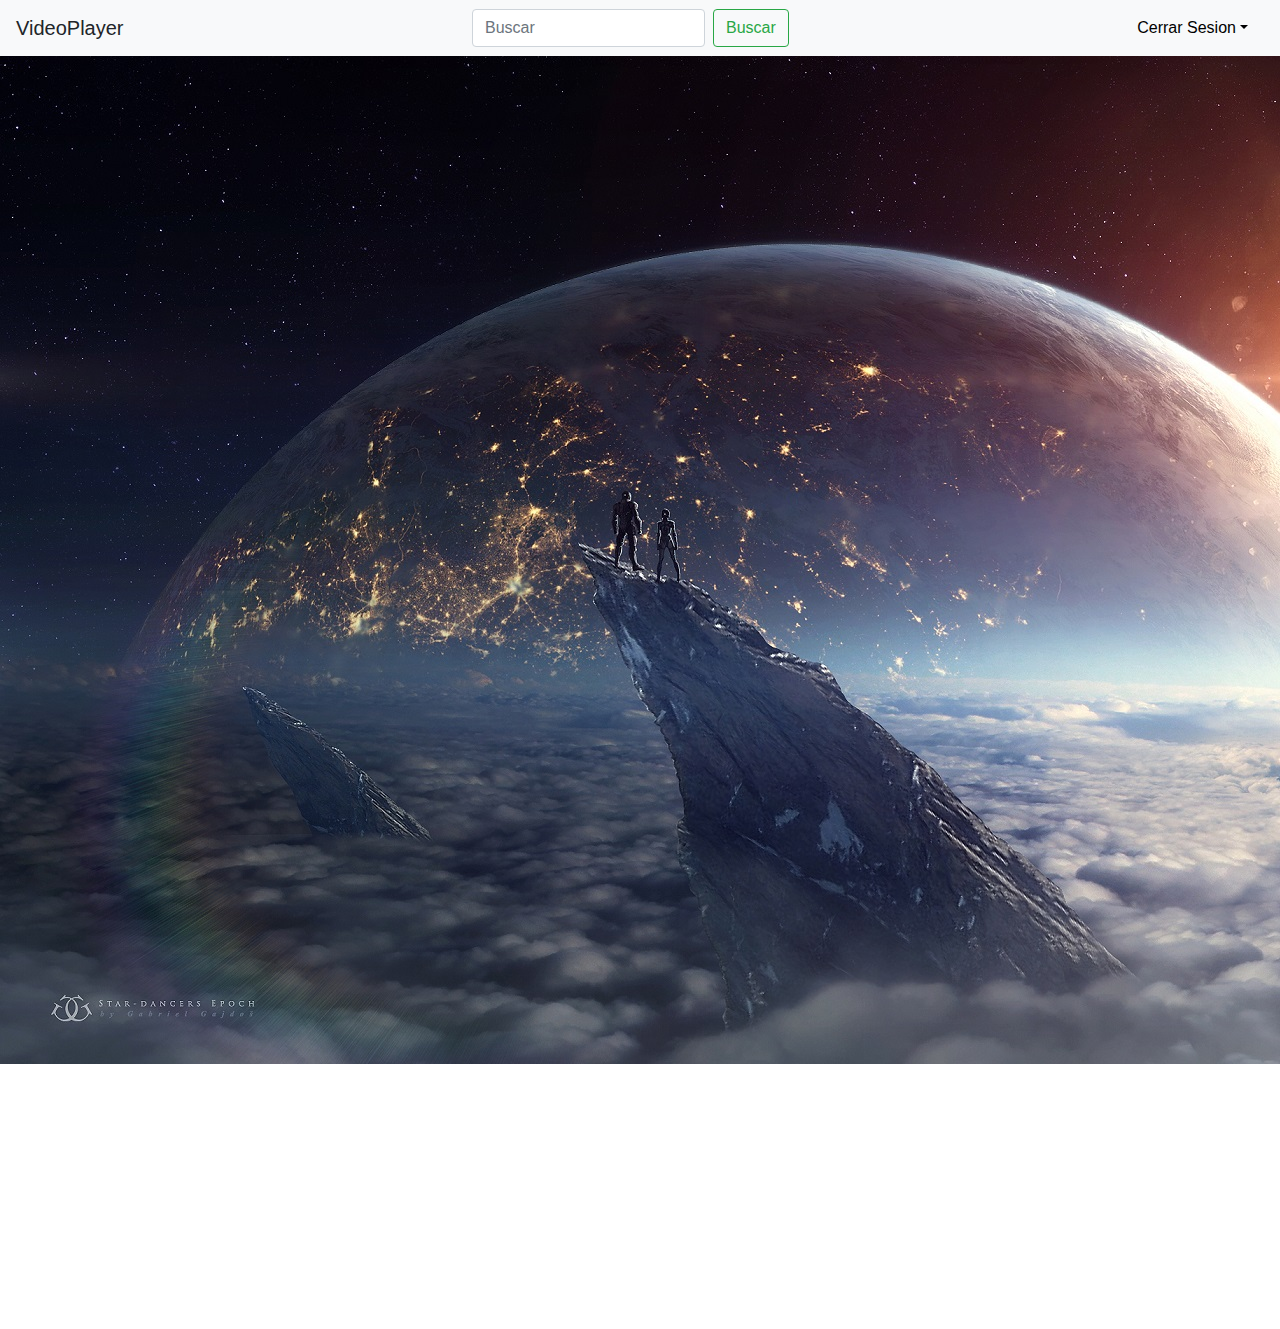
==== index.html @ 3c7ec914 "Se agregó primera página" ====
<!DOCTYPE html>
<html>
<head>
	<meta charset="utf-8">
	<title>REPRODUCTOR</title>
	<meta name="viewport" content="width=device-width, initial-scale=1.0">
	<link rel="stylesheet" type="text/css" href="css/style.css">
	<link href="https://file.myfontastic.com/3M26jzQVLuobsPAKcsm5FY/icons.css" rel="stylesheet">
	<link rel="stylesheet" href="https://stackpath.bootstrapcdn.com/bootstrap/4.3.1/css/bootstrap.min.css" integrity="sha384-ggOyR0iXCbMQv3Xipma34MD+dH/1fQ784/j6cY/iJTQUOhcWr7x9JvoRxT2MZw1T" crossorigin="anonymous">
</head>
<body>
	<nav class="navbar navbar-light bg-light" style="background-color:#e3f2fd">
	  <a class="navbar-brand" position="fixed">VideoPlayer</a>
	  <form class="form-inline" position="fixed">
	    <input class="form-control mr-sm-2" type="search" placeholder="Buscar" aria-label="Search">
	    <button class="btn btn-outline-success my-2 my-sm-0" type="submit">Buscar</button>
	  </form>
	  <div class="dropdown" position="fixed"> 
                <a style="color: black" href="#" class="nav-link dropdown-toggle" data-toggle="dropdown">Cerrar Sesion</a>
                <div class="dropdown-menu text-center">
                    <a><img src="img/user1.png" height="80" width="80"></a><br>
                    <a>User</a>
                    <div class="dropdown-divider"></div>
                    <a href="sesion.html" class="dropdown-item">Salir</a>
                </div>
       </div>	  
	</nav>
	<section id="containerVideos">
        <img src="img/fondo3.jpg" alt="">
        <div class="videosCont">
            <div class="vid">
				<iframe width="100%" height="100%" src="https://www.youtube.com/embed/sOyA84uhoCQ" frameborder="0" allow="accelerometer; autoplay; encrypted-media; gyroscope; picture-in-picture" allowfullscreen></iframe>
		    </div>
		    <div class="vid">
				<iframe width="100%" height="100%" src="https://www.youtube.com/embed/sTNfFatKfoI" frameborder="0" allow="accelerometer; autoplay; encrypted-media; gyroscope; picture-in-picture" allowfullscreen></iframe>
		    </div>
		    <div class="vid">
				<iframe width="100%" height="100%" src="https://www.youtube.com/embed/vwu7UrO5B5M" frameborder="0" allow="accelerometer; autoplay; encrypted-media; gyroscope; picture-in-picture" allowfullscreen></iframe>
		    </div>
		    <div class="vid">
				<iframe width="100%" height="100%" src="https://www.youtube.com/embed/W5IlJ0PoDYI" frameborder="0" allow="accelerometer; autoplay; encrypted-media; gyroscope; picture-in-picture" allowfullscreen></iframe>
		    </div>
		    <div class="vid">
				<iframe width="100%" height="100%" src="https://www.youtube.com/embed/ttI1Rre000k" frameborder="0" allow="accelerometer; autoplay; encrypted-media; gyroscope; picture-in-picture" allowfullscreen></iframe>
            </div>
            <div class="vid">
				<iframe width="100%" height="100%" src="https://www.youtube.com/embed/sOyA84uhoCQ" frameborder="0" allow="accelerometer; autoplay; encrypted-media; gyroscope; picture-in-picture" allowfullscreen></iframe>
		    </div>
		    <div class="vid">
				<iframe width="100%" height="100%" src="https://www.youtube.com/embed/sTNfFatKfoI" frameborder="0" allow="accelerometer; autoplay; encrypted-media; gyroscope; picture-in-picture" allowfullscreen></iframe>
		    </div>
		    <div class="vid">
				<iframe width="100%" height="100%" src="https://www.youtube.com/embed/vwu7UrO5B5M" frameborder="0" allow="accelerometer; autoplay; encrypted-media; gyroscope; picture-in-picture" allowfullscreen></iframe>
		    </div>
		    <div class="vid">
				<iframe width="100%" height="100%" src="https://www.youtube.com/embed/W5IlJ0PoDYI" frameborder="0" allow="accelerometer; autoplay; encrypted-media; gyroscope; picture-in-picture" allowfullscreen></iframe>
		    </div>
		    <div class="vid">
				<iframe width="100%" height="100%" src="https://www.youtube.com/embed/ttI1Rre000k" frameborder="0" allow="accelerometer; autoplay; encrypted-media; gyroscope; picture-in-picture" allowfullscreen></iframe>
            </div>
            <div class="vid">
				<iframe width="100%" height="100%" src="https://www.youtube.com/embed/sOyA84uhoCQ" frameborder="0" allow="accelerometer; autoplay; encrypted-media; gyroscope; picture-in-picture" allowfullscreen></iframe>
		    </div>
		    <div class="vid">
				<iframe width="100%" height="100%" src="https://www.youtube.com/embed/sTNfFatKfoI" frameborder="0" allow="accelerometer; autoplay; encrypted-media; gyroscope; picture-in-picture" allowfullscreen></iframe>
		    </div>
		    <div class="vid">
				<iframe width="100%" height="100%" src="https://www.youtube.com/embed/vwu7UrO5B5M" frameborder="0" allow="accelerometer; autoplay; encrypted-media; gyroscope; picture-in-picture" allowfullscreen></iframe>
		    </div>
		    <div class="vid">
				<iframe width="100%" height="100%" src="https://www.youtube.com/embed/W5IlJ0PoDYI" frameborder="0" allow="accelerometer; autoplay; encrypted-media; gyroscope; picture-in-picture" allowfullscreen></iframe>
		    </div>
		    <div class="vid">
				<iframe width="100%" height="100%" src="https://www.youtube.com/embed/ttI1Rre000k" frameborder="0" allow="accelerometer; autoplay; encrypted-media; gyroscope; picture-in-picture" allowfullscreen></iframe>
            </div>
            <div class="vid">
				<iframe width="100%" height="100%" src="https://www.youtube.com/embed/sOyA84uhoCQ" frameborder="0" allow="accelerometer; autoplay; encrypted-media; gyroscope; picture-in-picture" allowfullscreen></iframe>
		    </div>
		    <div class="vid">
				<iframe width="100%" height="100%" src="https://www.youtube.com/embed/sTNfFatKfoI" frameborder="0" allow="accelerometer; autoplay; encrypted-media; gyroscope; picture-in-picture" allowfullscreen></iframe>
		    </div>
		    <div class="vid">
				<iframe width="100%" height="100%" src="https://www.youtube.com/embed/vwu7UrO5B5M" frameborder="0" allow="accelerometer; autoplay; encrypted-media; gyroscope; picture-in-picture" allowfullscreen></iframe>
		    </div>
		    <div class="vid">
				<iframe width="100%" height="100%" src="https://www.youtube.com/embed/W5IlJ0PoDYI" frameborder="0" allow="accelerometer; autoplay; encrypted-media; gyroscope; picture-in-picture" allowfullscreen></iframe>
		    </div>
		    <div class="vid">
				<iframe width="100%" height="100%" src="https://www.youtube.com/embed/ttI1Rre000k" frameborder="0" allow="accelerometer; autoplay; encrypted-media; gyroscope; picture-in-picture" allowfullscreen></iframe>
		    </div>
        </div>
    </section>
	<script src="https://code.jquery.com/jquery-3.3.1.slim.min.js" integrity="sha384-q8i/X+965DzO0rT7abK41JStQIAqVgRVzpbzo5smXKp4YfRvH+8abtTE1Pi6jizo" crossorigin="anonymous"></script>
	<script src="https://cdnjs.cloudflare.com/ajax/libs/popper.js/1.14.3/umd/popper.min.js" integrity="sha384-ZMP7rVo3mIykV+2+9J3UJ46jBk0WLaUAdn689aCwoqbBJiSnjAK/l8WvCWPIPm49" crossorigin="anonymous"></script>
	<script src="https://stackpath.bootstrapcdn.com/bootstrap/4.1.3/js/bootstrap.min.js" integrity="sha384-ChfqqxuZUCnJSK3+MXmPNIyE6ZbWh2IMqE241rYiqJxyMiZ6OW/JmZQ5stwEULTy" crossorigin="anonymous"></script>
</body>
</html>
---- css/style.css ----
.container{
    background: silver;
    border-radius: 10px;
    padding: 25px;
    margin-top: 50px;
}

#player {
	width: 100%;
	height: 900px;
	display: flex;
	align-items: center;
	position: relative;
}

#player img {
	width: 100%;
	height: 100%;
}



.video {
	background:white;
	width: 50%;
	height: 400px;
	margin: 0;
	margin-left: 10%;
	margin-top: 5%;
	padding: 0;
	position: absolute;
	top: 1px;
}

.video h1 {
	font-size: 30px;
}

.videocontainer {
	float: right;
	width: 50%;
	position: absolute;
	top: 50px;
	left: 900px;
}	

.videocontainer p {
	font-size: 20px;
	color: white;

}

.square {
	background: silver;
	width: 40%;
	height: 150px;
	margin-top: 10px;
}

.description {
	width: 640px;
	height: 400px;
	position: relative;
	margin-top: 2%;
	color: white;
	padding: 10px;
}

.description h1 {
	width: 100%;
	color: white;
}

.description .social [class^="icon-"] {
  display: inline-block;
  color: silver;
  text-decoration: none;
  font-size: 30px;
  padding: 15px;
  background: white;
  border-radius: 30%;
  width: 50px;
  height: 50px;
  line-height: 40px;
  
}

.user {
  margin-top: 15px;
  width: 60px;
  height: 60px;
}

.user img {
	border-radius: 50%;
}

.user p {
	width: 250px;
	font-family: calibri;
	font-size: 20px;
	position: absolute;
	top: 215px;
	left: 90px;
}

.subscribe {
	
}

.subscribe button {
	float: right;
	background: red;
	color: white;
	border: none;
	border-radius: 4px;
	font-size: 23px;
	position: absolute;
	left: 450px;
	top: 210px;
}

.descriptionchannel {
	margin: 0 auto;
	width: 80%;
	color: white;
	padding: 15px;
}
#containerVideos {
	width: 100%;
	height: 1008px;
}
#containerVideos img {
	position: relative;
}
#containerVideos .videosCont {
	position: absolute;
	top: 90px;
	left: 20px;	
	display: flex;
	flex-wrap: wrap;
	justify-content: center;
}
.vid {
	padding: 10px;
}
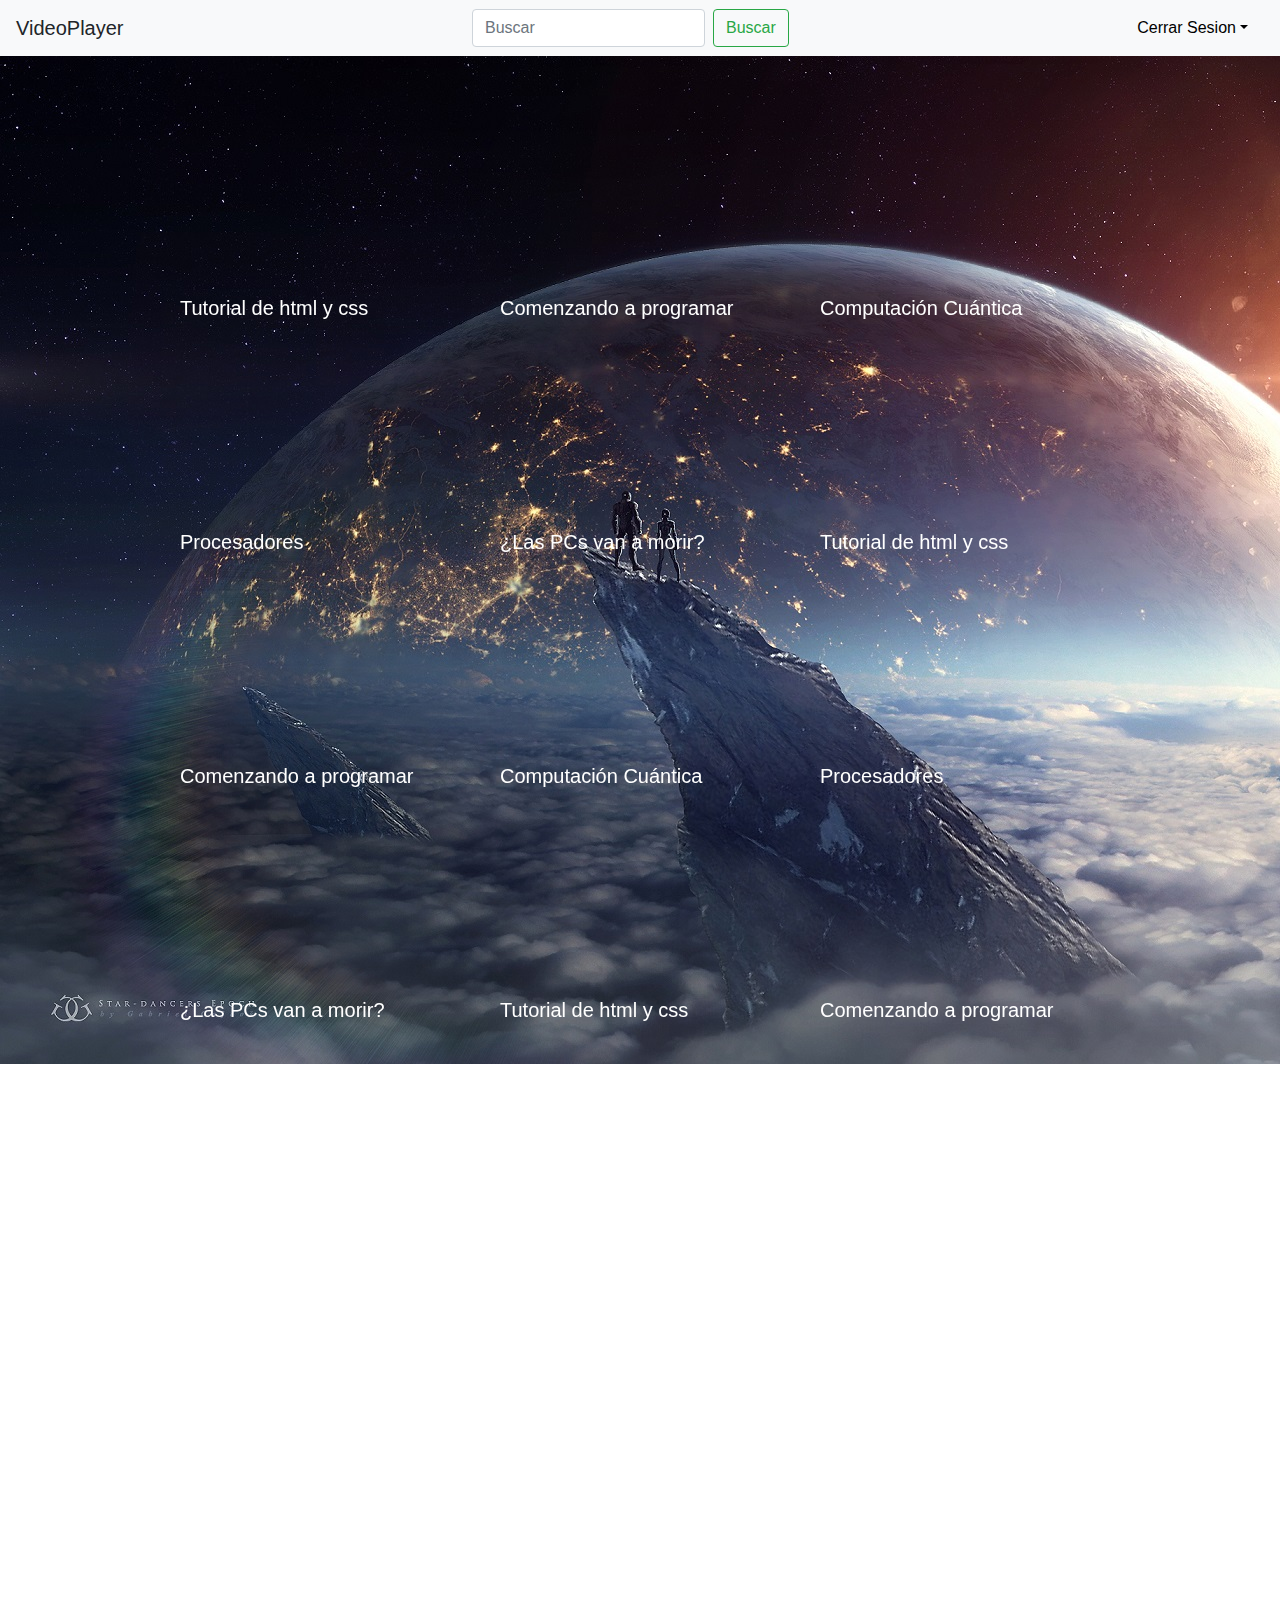
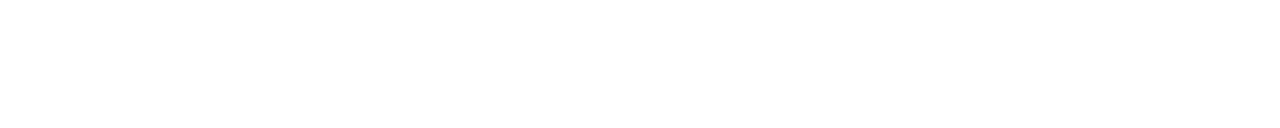
==== commit cb935daa: "Semi-acabado" ====
--- a/index.html
+++ b/index.html
@@ -29,69 +29,150 @@
         <img src="img/fondo3.jpg" alt="">
         <div class="videosCont">
             <div class="vid">
-				<iframe width="100%" height="100%" src="https://www.youtube.com/embed/sOyA84uhoCQ" frameborder="0" allow="accelerometer; autoplay; encrypted-media; gyroscope; picture-in-picture" allowfullscreen></iframe>
+            	<a href="index2.html">
+            		<iframe width="100%" height="100%" src="https://www.youtube.com/embed/sOyA84uhoCQ" frameborder="0" allow="accelerometer; autoplay; encrypted-media; gyroscope; picture-in-picture" allowfullscreen></iframe>
+            		<h2>Tutorial de html y css</h2>
+            	</a>
+				
 		    </div>
 		    <div class="vid">
-				<iframe width="100%" height="100%" src="https://www.youtube.com/embed/sTNfFatKfoI" frameborder="0" allow="accelerometer; autoplay; encrypted-media; gyroscope; picture-in-picture" allowfullscreen></iframe>
+		    	<a href="index2.html">
+            		<iframe width="100%" height="100%" src="https://www.youtube.com/embed/sTNfFatKfoI" frameborder="0" allow="accelerometer; autoplay; encrypted-media; gyroscope; picture-in-picture" allowfullscreen></iframe>
+            		<h2>Comenzando a programar</h2>
+            	</a>
+				
+
 		    </div>
 		    <div class="vid">
-				<iframe width="100%" height="100%" src="https://www.youtube.com/embed/vwu7UrO5B5M" frameborder="0" allow="accelerometer; autoplay; encrypted-media; gyroscope; picture-in-picture" allowfullscreen></iframe>
+		    	<a href="index2.html">
+            			<iframe width="100%" height="100%" src="https://www.youtube.com/embed/vwu7UrO5B5M" frameborder="0" allow="accelerometer; autoplay; encrypted-media; gyroscope; picture-in-picture" allowfullscreen></iframe>
+            		<h2>Computación Cuántica</h2>
+            	</a>
+			
 		    </div>
 		    <div class="vid">
-				<iframe width="100%" height="100%" src="https://www.youtube.com/embed/W5IlJ0PoDYI" frameborder="0" allow="accelerometer; autoplay; encrypted-media; gyroscope; picture-in-picture" allowfullscreen></iframe>
+		    	<a href="index2.html">
+            		<iframe width="100%" height="100%" src="https://www.youtube.com/embed/W5IlJ0PoDYI" frameborder="0" allow="accelerometer; autoplay; encrypted-media; gyroscope; picture-in-picture" allowfullscreen></iframe>
+            		<h2>Procesadores</h2>
+            	</a>
+				
 		    </div>
 		    <div class="vid">
-				<iframe width="100%" height="100%" src="https://www.youtube.com/embed/ttI1Rre000k" frameborder="0" allow="accelerometer; autoplay; encrypted-media; gyroscope; picture-in-picture" allowfullscreen></iframe>
+		    	<a href="index2.html">
+            		<iframe width="100%" height="100%" src="https://www.youtube.com/embed/ttI1Rre000k" frameborder="0" allow="accelerometer; autoplay; encrypted-media; gyroscope; picture-in-picture" allowfullscreen></iframe>
+            		<h2>¿Las PCs van a morir?</h2>
+            	</a>
+            </div>
+           <div class="vid">
+            	<a href="index2.html">
+            		<iframe width="100%" height="100%" src="https://www.youtube.com/embed/sOyA84uhoCQ" frameborder="0" allow="accelerometer; autoplay; encrypted-media; gyroscope; picture-in-picture" allowfullscreen></iframe>
+            		<h2>Tutorial de html y css</h2>
+            	</a>
+				
+		    </div>
+		    <div class="vid">
+		    	<a href="index2.html">
+            		<iframe width="100%" height="100%" src="https://www.youtube.com/embed/sTNfFatKfoI" frameborder="0" allow="accelerometer; autoplay; encrypted-media; gyroscope; picture-in-picture" allowfullscreen></iframe>
+            		<h2>Comenzando a programar</h2>
+            	</a>
+				
+
+		    </div>
+		    <div class="vid">
+		    	<a href="index2.html">
+            			<iframe width="100%" height="100%" src="https://www.youtube.com/embed/vwu7UrO5B5M" frameborder="0" allow="accelerometer; autoplay; encrypted-media; gyroscope; picture-in-picture" allowfullscreen></iframe>
+            		<h2>Computación Cuántica</h2>
+            	</a>
+			
+		    </div>
+		    <div class="vid">
+		    	<a href="index2.html">
+            		<iframe width="100%" height="100%" src="https://www.youtube.com/embed/W5IlJ0PoDYI" frameborder="0" allow="accelerometer; autoplay; encrypted-media; gyroscope; picture-in-picture" allowfullscreen></iframe>
+            		<h2>Procesadores</h2>
+            	</a>
+				
+		    </div>
+		    <div class="vid">
+		    	<a href="index2.html">
+            		<iframe width="100%" height="100%" src="https://www.youtube.com/embed/ttI1Rre000k" frameborder="0" allow="accelerometer; autoplay; encrypted-media; gyroscope; picture-in-picture" allowfullscreen></iframe>
+            		<h2>¿Las PCs van a morir?</h2>
+            	</a>
             </div>
             <div class="vid">
-				<iframe width="100%" height="100%" src="https://www.youtube.com/embed/sOyA84uhoCQ" frameborder="0" allow="accelerometer; autoplay; encrypted-media; gyroscope; picture-in-picture" allowfullscreen></iframe>
+            	<a href="index2.html">
+            		<iframe width="100%" height="100%" src="https://www.youtube.com/embed/sOyA84uhoCQ" frameborder="0" allow="accelerometer; autoplay; encrypted-media; gyroscope; picture-in-picture" allowfullscreen></iframe>
+            		<h2>Tutorial de html y css</h2>
+            	</a>
+				
 		    </div>
 		    <div class="vid">
-				<iframe width="100%" height="100%" src="https://www.youtube.com/embed/sTNfFatKfoI" frameborder="0" allow="accelerometer; autoplay; encrypted-media; gyroscope; picture-in-picture" allowfullscreen></iframe>
+		    	<a href="index2.html">
+            		<iframe width="100%" height="100%" src="https://www.youtube.com/embed/sTNfFatKfoI" frameborder="0" allow="accelerometer; autoplay; encrypted-media; gyroscope; picture-in-picture" allowfullscreen></iframe>
+            		<h2>Comenzando a programar</h2>
+            	</a>
+				
+
 		    </div>
 		    <div class="vid">
-				<iframe width="100%" height="100%" src="https://www.youtube.com/embed/vwu7UrO5B5M" frameborder="0" allow="accelerometer; autoplay; encrypted-media; gyroscope; picture-in-picture" allowfullscreen></iframe>
+		    	<a href="index2.html">
+            			<iframe width="100%" height="100%" src="https://www.youtube.com/embed/vwu7UrO5B5M" frameborder="0" allow="accelerometer; autoplay; encrypted-media; gyroscope; picture-in-picture" allowfullscreen></iframe>
+            		<h2>Computación Cuántica</h2>
+            	</a>
+			
 		    </div>
 		    <div class="vid">
-				<iframe width="100%" height="100%" src="https://www.youtube.com/embed/W5IlJ0PoDYI" frameborder="0" allow="accelerometer; autoplay; encrypted-media; gyroscope; picture-in-picture" allowfullscreen></iframe>
+		    	<a href="index2.html">
+            		<iframe width="100%" height="100%" src="https://www.youtube.com/embed/W5IlJ0PoDYI" frameborder="0" allow="accelerometer; autoplay; encrypted-media; gyroscope; picture-in-picture" allowfullscreen></iframe>
+            		<h2>Procesadores</h2>
+            	</a>
+				
 		    </div>
 		    <div class="vid">
-				<iframe width="100%" height="100%" src="https://www.youtube.com/embed/ttI1Rre000k" frameborder="0" allow="accelerometer; autoplay; encrypted-media; gyroscope; picture-in-picture" allowfullscreen></iframe>
+		    	<a href="index2.html">
+            		<iframe width="100%" height="100%" src="https://www.youtube.com/embed/ttI1Rre000k" frameborder="0" allow="accelerometer; autoplay; encrypted-media; gyroscope; picture-in-picture" allowfullscreen></iframe>
+            		<h2>¿Las PCs van a morir?</h2>
+            	</a>
             </div>
             <div class="vid">
-				<iframe width="100%" height="100%" src="https://www.youtube.com/embed/sOyA84uhoCQ" frameborder="0" allow="accelerometer; autoplay; encrypted-media; gyroscope; picture-in-picture" allowfullscreen></iframe>
+            	<a href="index2.html">
+            		<iframe width="100%" height="100%" src="https://www.youtube.com/embed/sOyA84uhoCQ" frameborder="0" allow="accelerometer; autoplay; encrypted-media; gyroscope; picture-in-picture" allowfullscreen></iframe>
+            		<h2>Tutorial de html y css</h2>
+            	</a>
+				
 		    </div>
 		    <div class="vid">
-				<iframe width="100%" height="100%" src="https://www.youtube.com/embed/sTNfFatKfoI" frameborder="0" allow="accelerometer; autoplay; encrypted-media; gyroscope; picture-in-picture" allowfullscreen></iframe>
+		    	<a href="index2.html">
+            		<iframe width="100%" height="100%" src="https://www.youtube.com/embed/sTNfFatKfoI" frameborder="0" allow="accelerometer; autoplay; encrypted-media; gyroscope; picture-in-picture" allowfullscreen></iframe>
+            		<h2>Comenzando a programar</h2>
+            	</a>
+				
+
 		    </div>
 		    <div class="vid">
-				<iframe width="100%" height="100%" src="https://www.youtube.com/embed/vwu7UrO5B5M" frameborder="0" allow="accelerometer; autoplay; encrypted-media; gyroscope; picture-in-picture" allowfullscreen></iframe>
+		    	<a href="index2.html">
+            			<iframe width="100%" height="100%" src="https://www.youtube.com/embed/vwu7UrO5B5M" frameborder="0" allow="accelerometer; autoplay; encrypted-media; gyroscope; picture-in-picture" allowfullscreen></iframe>
+            		<h2>Computación Cuántica</h2>
+            	</a>
+			
 		    </div>
 		    <div class="vid">
-				<iframe width="100%" height="100%" src="https://www.youtube.com/embed/W5IlJ0PoDYI" frameborder="0" allow="accelerometer; autoplay; encrypted-media; gyroscope; picture-in-picture" allowfullscreen></iframe>
+		    	<a href="index2.html">
+            		<iframe width="100%" height="100%" src="https://www.youtube.com/embed/W5IlJ0PoDYI" frameborder="0" allow="accelerometer; autoplay; encrypted-media; gyroscope; picture-in-picture" allowfullscreen></iframe>
+            		<h2>Procesadores</h2>
+            	</a>
+				
 		    </div>
 		    <div class="vid">
-				<iframe width="100%" height="100%" src="https://www.youtube.com/embed/ttI1Rre000k" frameborder="0" allow="accelerometer; autoplay; encrypted-media; gyroscope; picture-in-picture" allowfullscreen></iframe>
+		    	<a href="index2.html">
+            		<iframe width="100%" height="100%" src="https://www.youtube.com/embed/ttI1Rre000k" frameborder="0" allow="accelerometer; autoplay; encrypted-media; gyroscope; picture-in-picture" allowfullscreen></iframe>
+            		<h2>¿Las PCs van a morir?</h2>
+            	</a>
             </div>
-            <div class="vid">
-				<iframe width="100%" height="100%" src="https://www.youtube.com/embed/sOyA84uhoCQ" frameborder="0" allow="accelerometer; autoplay; encrypted-media; gyroscope; picture-in-picture" allowfullscreen></iframe>
-		    </div>
-		    <div class="vid">
-				<iframe width="100%" height="100%" src="https://www.youtube.com/embed/sTNfFatKfoI" frameborder="0" allow="accelerometer; autoplay; encrypted-media; gyroscope; picture-in-picture" allowfullscreen></iframe>
-		    </div>
-		    <div class="vid">
-				<iframe width="100%" height="100%" src="https://www.youtube.com/embed/vwu7UrO5B5M" frameborder="0" allow="accelerometer; autoplay; encrypted-media; gyroscope; picture-in-picture" allowfullscreen></iframe>
-		    </div>
-		    <div class="vid">
-				<iframe width="100%" height="100%" src="https://www.youtube.com/embed/W5IlJ0PoDYI" frameborder="0" allow="accelerometer; autoplay; encrypted-media; gyroscope; picture-in-picture" allowfullscreen></iframe>
-		    </div>
-		    <div class="vid">
-				<iframe width="100%" height="100%" src="https://www.youtube.com/embed/ttI1Rre000k" frameborder="0" allow="accelerometer; autoplay; encrypted-media; gyroscope; picture-in-picture" allowfullscreen></iframe>
-		    </div>
         </div>
     </section>
 	<script src="https://code.jquery.com/jquery-3.3.1.slim.min.js" integrity="sha384-q8i/X+965DzO0rT7abK41JStQIAqVgRVzpbzo5smXKp4YfRvH+8abtTE1Pi6jizo" crossorigin="anonymous"></script>
 	<script src="https://cdnjs.cloudflare.com/ajax/libs/popper.js/1.14.3/umd/popper.min.js" integrity="sha384-ZMP7rVo3mIykV+2+9J3UJ46jBk0WLaUAdn689aCwoqbBJiSnjAK/l8WvCWPIPm49" crossorigin="anonymous"></script>
 	<script src="https://stackpath.bootstrapcdn.com/bootstrap/4.1.3/js/bootstrap.min.js" integrity="sha384-ChfqqxuZUCnJSK3+MXmPNIyE6ZbWh2IMqE241rYiqJxyMiZ6OW/JmZQ5stwEULTy" crossorigin="anonymous"></script>
+	<script type="text/javascript" src="js/request.js"></script>
 </body>
 </html>--- a/css/style.css
+++ b/css/style.css
@@ -1,4 +1,36 @@
+/*index*/
 
+#containerVideos {
+	width: 100%;
+	height: 1008px;
+}
+#containerVideos img {
+	position: relative;
+}
+#containerVideos .videosCont {
+	position: absolute;
+	top: 90px;
+	left: 20px;	
+	display: flex;
+	flex-wrap: wrap;
+	justify-content: center;
+}
+.vid {
+	padding: 10px;
+	padding-bottom: 35px;
+}
+
+.vid a {
+	text-decoration: none;
+
+}
+
+.vid h2 {
+	color: white;
+	font-size: 20px;
+}
+
+/*index2*/
 
 .container{
     background: silver;
@@ -128,21 +160,3 @@
 	color: white;
 	padding: 15px;
 }
-#containerVideos {
-	width: 100%;
-	height: 1008px;
-}
-#containerVideos img {
-	position: relative;
-}
-#containerVideos .videosCont {
-	position: absolute;
-	top: 90px;
-	left: 20px;	
-	display: flex;
-	flex-wrap: wrap;
-	justify-content: center;
-}
-.vid {
-	padding: 10px;
-}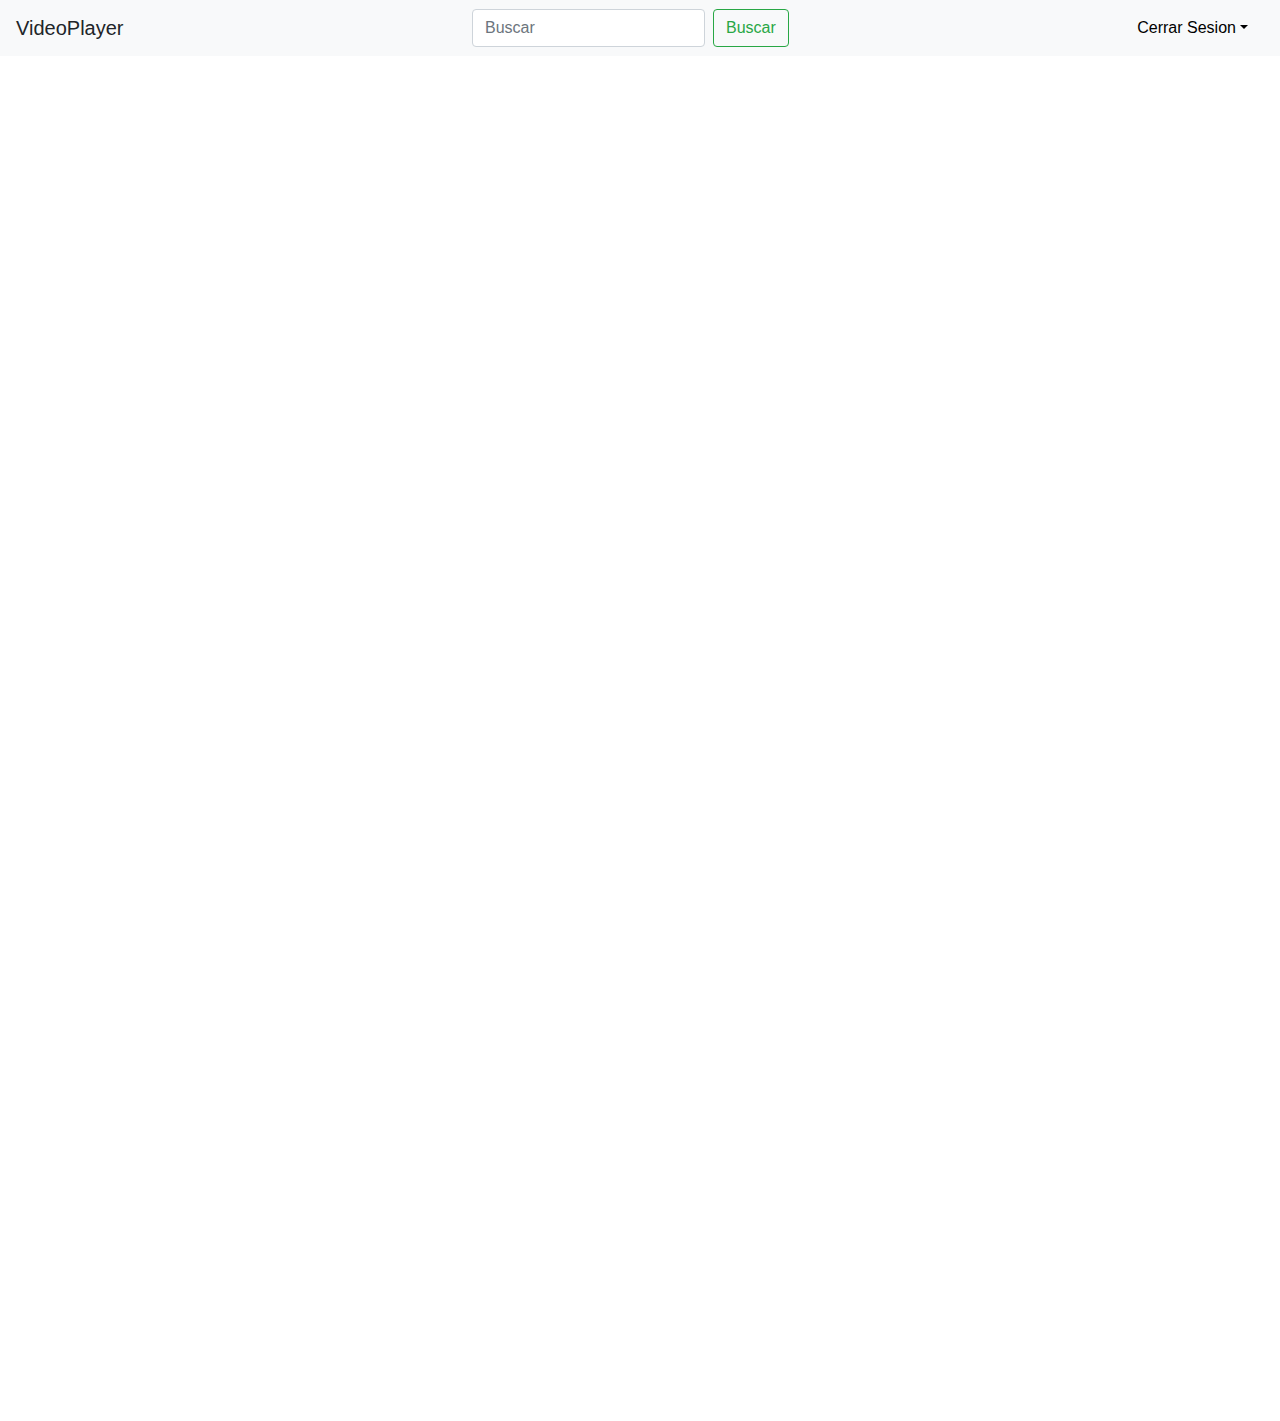
==== commit 7ddbe8e4: "arreglado el fondo" ====
--- a/index.html
+++ b/index.html
@@ -26,7 +26,7 @@
        </div>	  
 	</nav>
 	<section id="containerVideos">
-        <img src="img/fondo3.jpg" alt="">
+        <h1>Recomendaciones</h1>
         <div class="videosCont">
             <div class="vid">
             	<a href="index2.html">
--- a/css/style.css
+++ b/css/style.css
@@ -1,3 +1,11 @@
+body{
+	background-image: url("https://www.xtrafondos.com/wallpapers/resized/amanecer-anime-chica-silueta-paisaje-3721.jpg?s=large");
+	background-repeat: no-repeat;
+	background-size: 100% 100%;
+	background-attachment: fixed;
+
+}
+
 /*index*/
 
 #containerVideos {
@@ -5,10 +13,23 @@
 	height: 1008px;
 }
 #containerVideos img {
+	position: absolute;
+}
+
+#containerVideos h1 {
+	font-size: 25px;
+	color: white;
+	margin: 0;
+	padding: 0;
+	padding-top: 75px;
+	padding-left: 75px;
 	position: relative;
+	bottom: -45px;
+
 }
+
 #containerVideos .videosCont {
-	position: absolute;
+	position: relative;
 	top: 90px;
 	left: 20px;	
 	display: flex;
@@ -32,6 +53,8 @@
 
 /*index2*/
 
+
+
 .container{
     background: silver;
     border-radius: 10px;
@@ -45,11 +68,6 @@
 	display: flex;
 	align-items: center;
 	position: relative;
-}
-
-#player img {
-	width: 100%;
-	height: 100%;
 }
 
 
@@ -127,6 +145,8 @@
 
 .user img {
 	border-radius: 50%;
+	width: 70px;
+	height: 70px;
 }
 
 .user p {
@@ -160,3 +180,7 @@
 	color: white;
 	padding: 15px;
 }
+
+@media screen and (max-width: 600px;) {
+	
+}